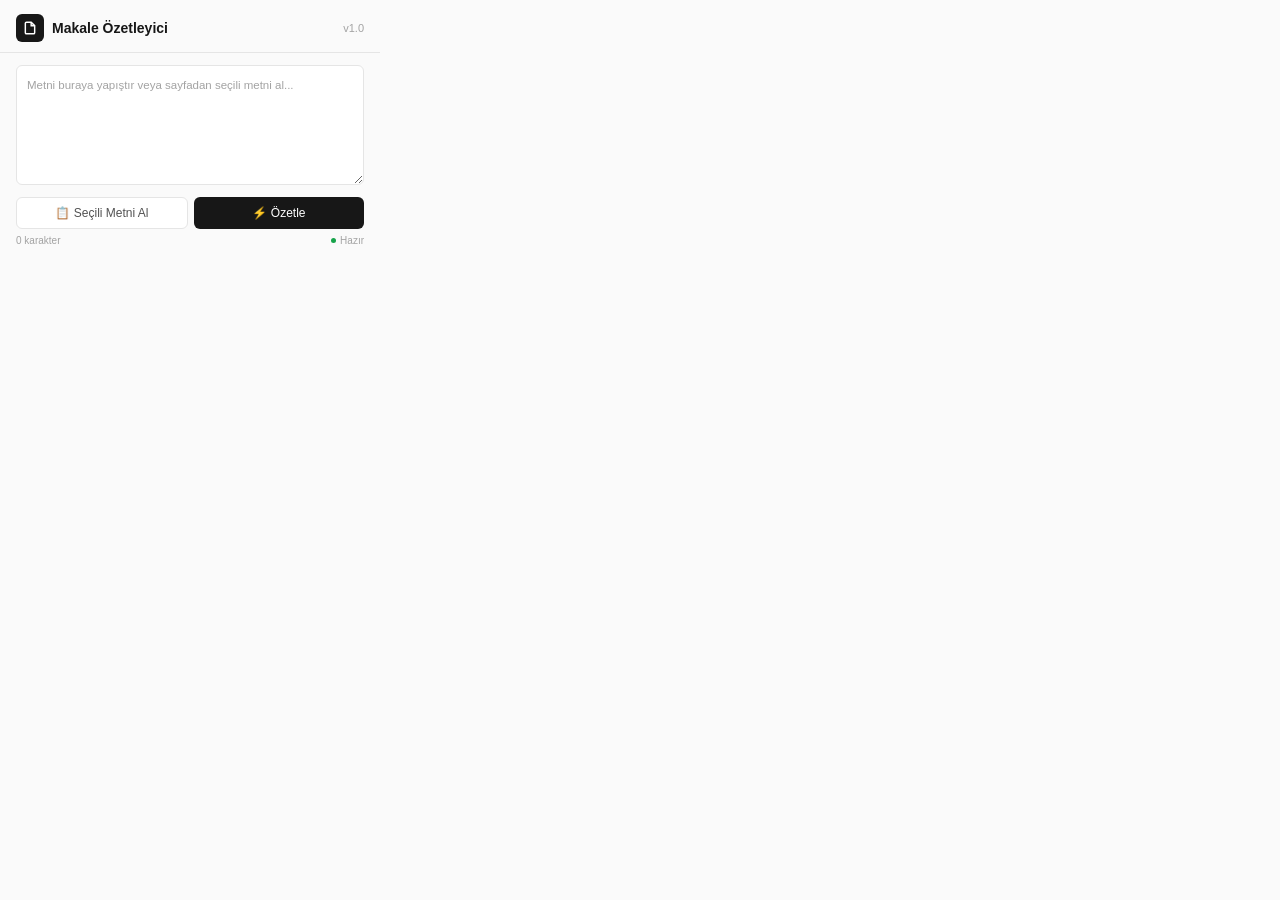
==== chrome-extension/popup.html @ 21a8fb46 "feat: implement article summarizer Chrome extension with n8n integration and backend service" ====
<!DOCTYPE html>
<html lang="tr">
<head>
  <meta charset="UTF-8">
  <title>Makale Özetleyici</title>
  <style>
    * { margin: 0; padding: 0; box-sizing: border-box; }

    body {
      width: 380px;
      font-family: 'Segoe UI', -apple-system, sans-serif;
      background: #fafafa;
      color: #171717;
    }

    .header {
      padding: 14px 16px 10px;
      border-bottom: 1px solid #e5e5e5;
      display: flex;
      align-items: center;
      gap: 8px;
    }

    .header-icon {
      width: 28px; height: 28px;
      background: #171717;
      border-radius: 6px;
      display: flex; align-items: center; justify-content: center;
    }

    .header-icon svg { width: 14px; height: 14px; color: white; }

    .header h1 { font-size: 14px; font-weight: 600; }
    .header span { font-size: 11px; color: #a3a3a3; margin-left: auto; }

    .body { padding: 12px 16px; }

    textarea {
      width: 100%;
      height: 120px;
      padding: 10px;
      border: 1px solid #e5e5e5;
      border-radius: 6px;
      font-family: inherit;
      font-size: 12.5px;
      line-height: 1.6;
      resize: vertical;
      outline: none;
      background: #fff;
      color: #171717;
    }

    textarea:focus { border-color: #171717; }
    textarea::placeholder { color: #a3a3a3; font-size: 11.5px; }

    .actions {
      display: flex;
      gap: 6px;
      margin-top: 8px;
    }

    .btn {
      flex: 1;
      padding: 8px;
      border: none;
      border-radius: 6px;
      font-family: inherit;
      font-size: 12px;
      font-weight: 500;
      cursor: pointer;
      transition: all 0.1s;
    }

    .btn:active { transform: scale(0.98); }

    .btn-grab {
      background: #fff;
      color: #525252;
      border: 1px solid #e5e5e5;
    }
    .btn-grab:hover { background: #f0f0f0; }

    .btn-send {
      background: #171717;
      color: white;
    }
    .btn-send:hover { background: #404040; }
    .btn-send:disabled { opacity: 0.4; cursor: not-allowed; }

    .info {
      display: flex;
      justify-content: space-between;
      align-items: center;
      margin-top: 6px;
      font-size: 10px;
      color: #a3a3a3;
    }

    .status {
      display: flex; align-items: center; gap: 4px;
    }

    .status-dot {
      width: 5px; height: 5px;
      border-radius: 50%;
      background: #16a34a;
    }

    .status-dot.loading { background: #ca8a04; animation: blink 0.8s infinite; }
    .status-dot.error { background: #dc2626; }

    @keyframes blink { 50% { opacity: 0.3; } }

    .result {
      margin-top: 10px;
      padding: 10px;
      background: #fff;
      border: 1px solid #e5e5e5;
      border-radius: 6px;
      font-size: 12px;
      line-height: 1.7;
      max-height: 300px;
      overflow-y: auto;
      white-space: pre-wrap;
      word-break: break-word;
      display: none;
    }

    .result.visible { display: block; }
    .result.error { border-color: #fecaca; color: #dc2626; }
    .result.success { border-color: #bbf7d0; }

    .result-actions {
      display: flex;
      gap: 6px;
      margin-top: 6px;
      display: none;
    }

    .result-actions.visible { display: flex; }

    .btn-sm {
      padding: 5px 10px;
      font-size: 10.5px;
      border-radius: 4px;
      border: 1px solid #e5e5e5;
      background: #fff;
      color: #525252;
      cursor: pointer;
      font-family: inherit;
    }
    .btn-sm:hover { background: #f0f0f0; }
  </style>
</head>
<body>
  <div class="header">
    <div class="header-icon">
      <svg viewBox="0 0 24 24" fill="none" stroke="currentColor" stroke-width="2.5">
        <path d="M14 2H6a2 2 0 0 0-2 2v16a2 2 0 0 0 2 2h12a2 2 0 0 0 2-2V8z"/>
        <polyline points="14 2 14 8 20 8"/>
      </svg>
    </div>
    <h1>Makale Özetleyici</h1>
    <span>v1.0</span>
  </div>

  <div class="body">
    <textarea id="textInput" placeholder="Metni buraya yapıştır veya sayfadan seçili metni al..."></textarea>

    <div class="actions">
      <button class="btn btn-grab" id="grabBtn">📋 Seçili Metni Al</button>
      <button class="btn btn-send" id="sendBtn">⚡ Özetle</button>
    </div>

    <div class="info">
      <span id="charCount">0 karakter</span>
      <div class="status">
        <div class="status-dot" id="statusDot"></div>
        <span id="statusText">Hazır</span>
      </div>
    </div>

    <div class="result" id="result"></div>

    <div class="result-actions" id="resultActions">
      <button class="btn-sm" id="copyBtn">📋 Kopyala</button>
      <button class="btn-sm" id="clearBtn">🗑 Temizle</button>
    </div>
  </div>

  <script src="popup.js"></script>
</body>
</html>
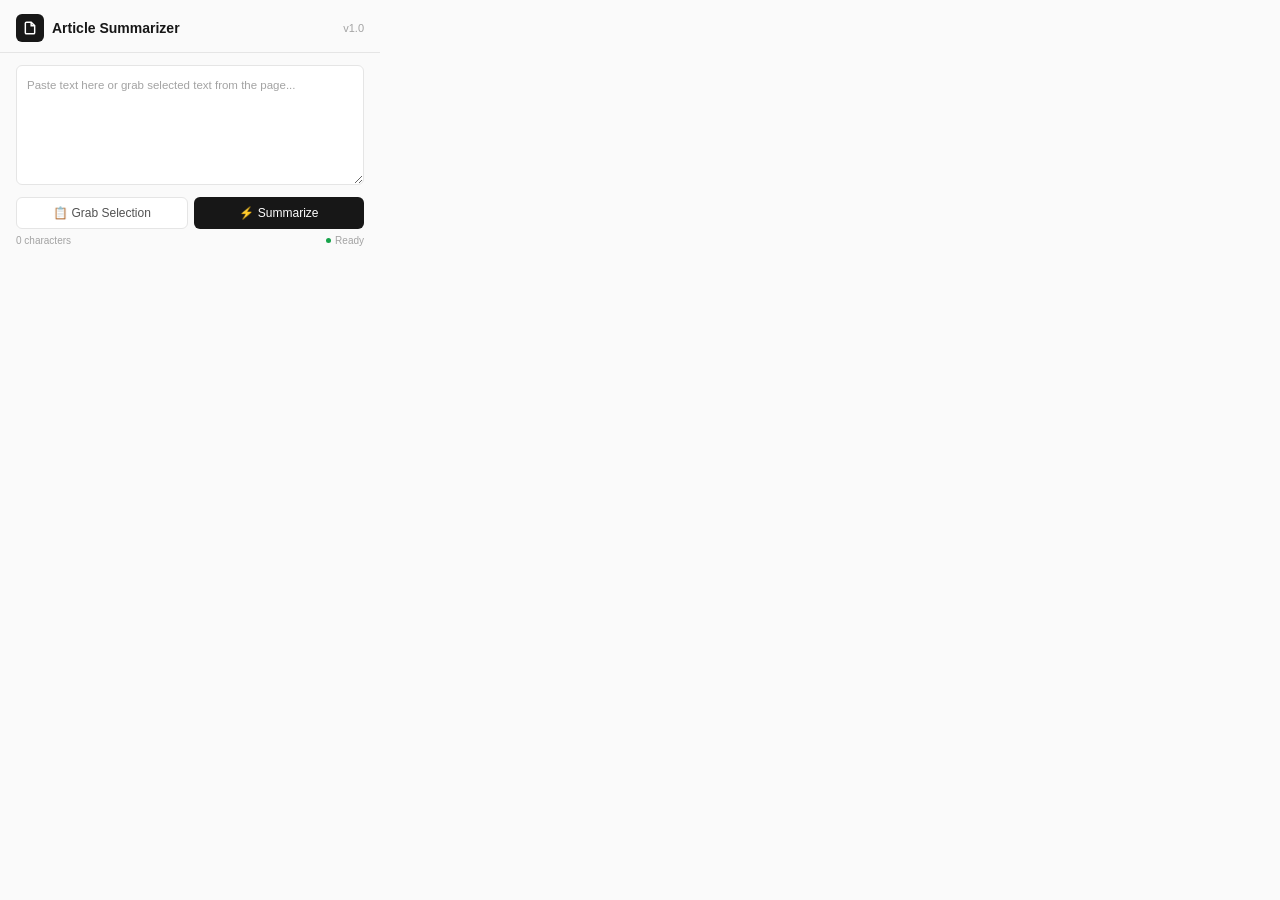
==== commit 10497879: "feat: add Chrome extension for article summarization via n8n webhook integration" ====
--- a/chrome-extension/popup.html
+++ b/chrome-extension/popup.html
@@ -1,8 +1,8 @@
 <!DOCTYPE html>
-<html lang="tr">
+<html lang="en">
 <head>
   <meta charset="UTF-8">
-  <title>Makale Özetleyici</title>
+  <title>Article Summarizer</title>
   <style>
     * { margin: 0; padding: 0; box-sizing: border-box; }
 
@@ -160,31 +160,31 @@
         <polyline points="14 2 14 8 20 8"/>
       </svg>
     </div>
-    <h1>Makale Özetleyici</h1>
+    <h1>Article Summarizer</h1>
     <span>v1.0</span>
   </div>
 
   <div class="body">
-    <textarea id="textInput" placeholder="Metni buraya yapıştır veya sayfadan seçili metni al..."></textarea>
+    <textarea id="textInput" placeholder="Paste text here or grab selected text from the page..."></textarea>
 
     <div class="actions">
-      <button class="btn btn-grab" id="grabBtn">📋 Seçili Metni Al</button>
-      <button class="btn btn-send" id="sendBtn">⚡ Özetle</button>
+      <button class="btn btn-grab" id="grabBtn">📋 Grab Selection</button>
+      <button class="btn btn-send" id="sendBtn">⚡ Summarize</button>
     </div>
 
     <div class="info">
-      <span id="charCount">0 karakter</span>
+      <span id="charCount">0 characters</span>
       <div class="status">
         <div class="status-dot" id="statusDot"></div>
-        <span id="statusText">Hazır</span>
+        <span id="statusText">Ready</span>
       </div>
     </div>
 
     <div class="result" id="result"></div>
 
     <div class="result-actions" id="resultActions">
-      <button class="btn-sm" id="copyBtn">📋 Kopyala</button>
-      <button class="btn-sm" id="clearBtn">🗑 Temizle</button>
+      <button class="btn-sm" id="copyBtn">📋 Copy</button>
+      <button class="btn-sm" id="clearBtn">🗑 Clear</button>
     </div>
   </div>
 
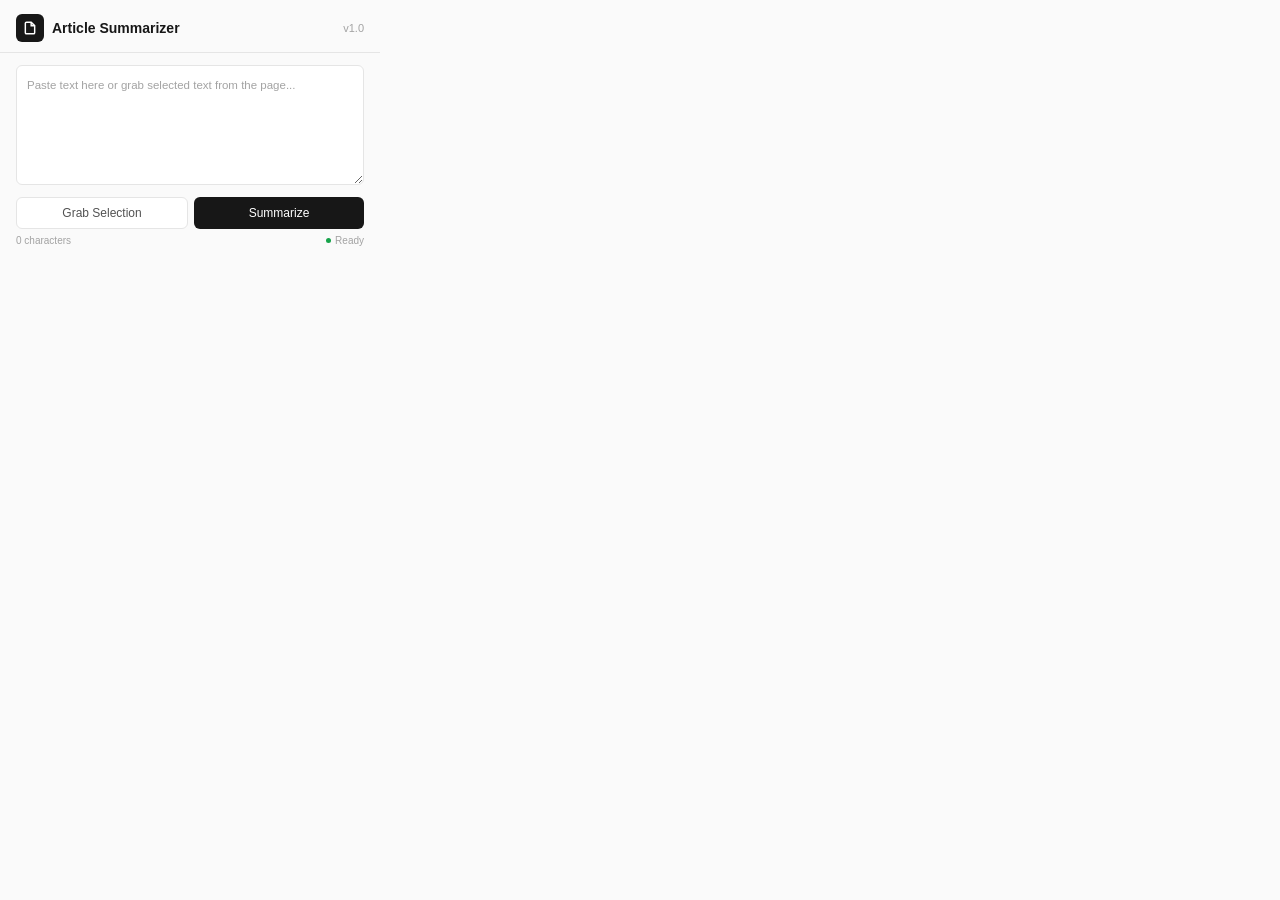
==== commit 8c89e700: "feat: add popup UI for article summarizer extension" ====
--- a/chrome-extension/popup.html
+++ b/chrome-extension/popup.html
@@ -168,8 +168,8 @@
     <textarea id="textInput" placeholder="Paste text here or grab selected text from the page..."></textarea>
 
     <div class="actions">
-      <button class="btn btn-grab" id="grabBtn">📋 Grab Selection</button>
-      <button class="btn btn-send" id="sendBtn">⚡ Summarize</button>
+      <button class="btn btn-grab" id="grabBtn">Grab Selection</button>
+      <button class="btn btn-send" id="sendBtn">Summarize</button>
     </div>
 
     <div class="info">
@@ -183,8 +183,8 @@
     <div class="result" id="result"></div>
 
     <div class="result-actions" id="resultActions">
-      <button class="btn-sm" id="copyBtn">📋 Copy</button>
-      <button class="btn-sm" id="clearBtn">🗑 Clear</button>
+      <button class="btn-sm" id="copyBtn"> Copy</button>
+      <button class="btn-sm" id="clearBtn"> Clear</button>
     </div>
   </div>
 
